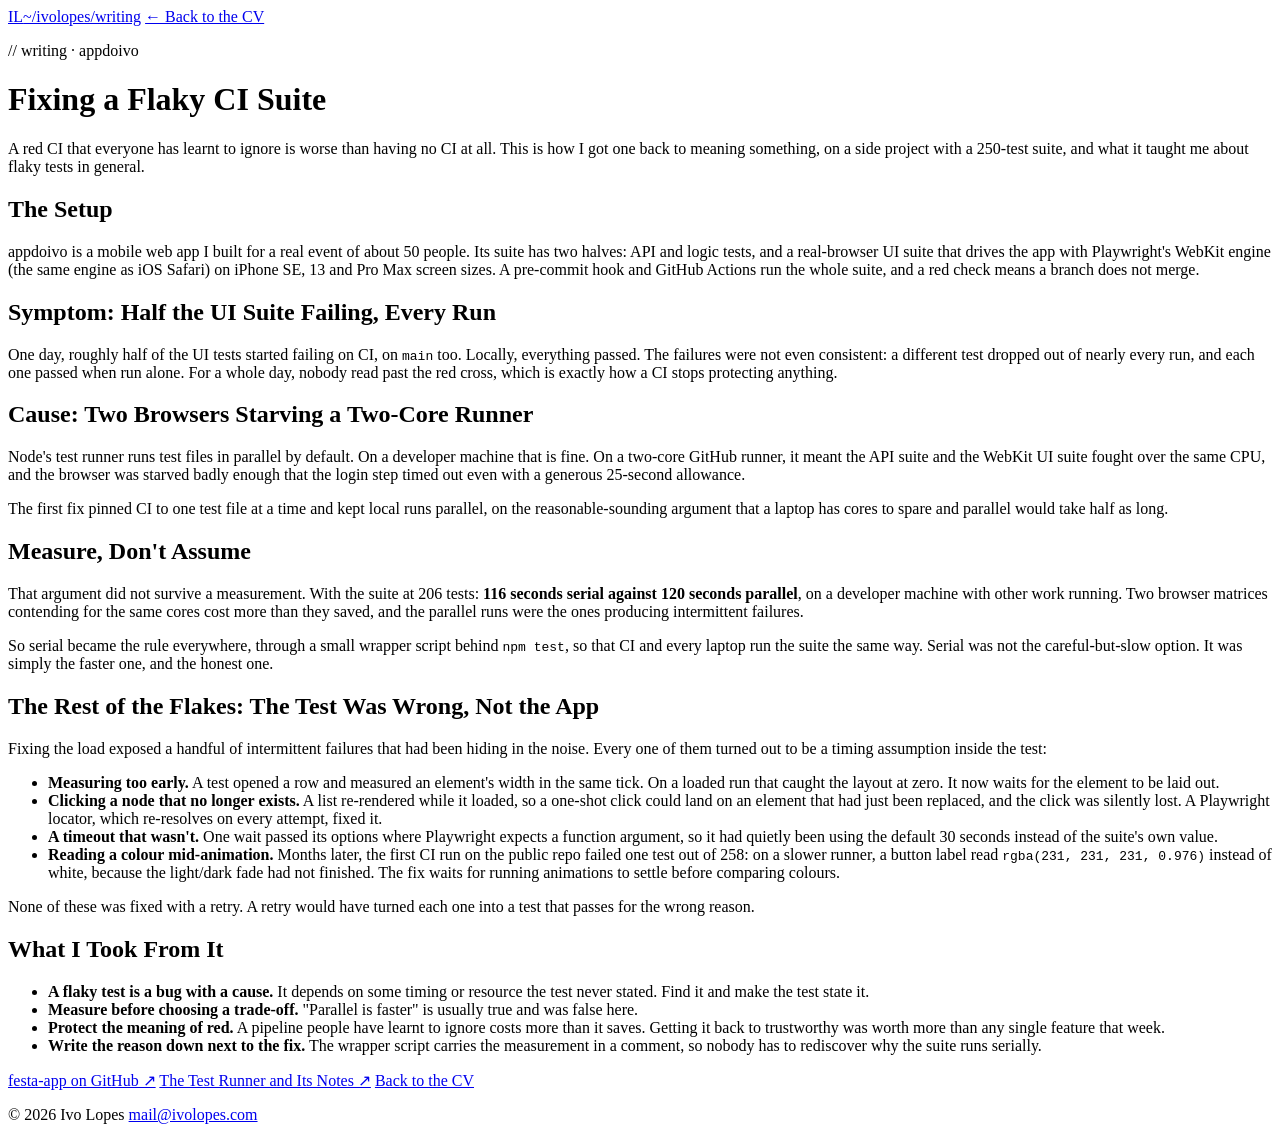
==== writing/flaky-ci.html @ 6a89b7aa "Content security policy: only this site's own scripts run Written by ~/bin/csp-meta (inline scripts " ====
<!doctype html>
<html lang="en">
<head>
  <meta charset="utf-8">
  <meta name="viewport" content="width=device-width, initial-scale=1">
<!-- csp-meta: only this site's own scripts run (refresh with ~/bin/csp-meta after editing an inline script) -->
<meta http-equiv="Content-Security-Policy" content="default-src 'self'; script-src 'self' 'sha256-Xq+9Sda6K3fVRITrc4UfTanAlYB9QEobkrm9zKTtULw=' 'sha256-eVStZG/tEU+f6/m8s0fDk60ZH8NF4Q+oxIhaToO0wrA=' https://static.cloudflareinsights.com; style-src 'self' 'unsafe-inline' https://fonts.googleapis.com; font-src 'self' https://fonts.gstatic.com; img-src 'self' data: blob: https:; media-src 'self' data: blob:; connect-src 'self' https://cloudflareinsights.com; frame-src 'none'; worker-src 'self' blob:; object-src 'none'; base-uri 'self'; form-action 'self'">
  <title>Fixing a Flaky CI Suite · Ivo Lopes</title>
  <meta name="description" content="How a red CI that everyone had learnt to ignore got fixed: measuring instead of assuming, and treating every flaky test as a timing assumption to find, not noise to retry.">
  <meta property="og:title" content="Fixing a Flaky CI Suite · Ivo Lopes">
  <meta property="og:description" content="Measuring instead of assuming, and treating every flaky test as a timing assumption to find, not noise to retry.">
  <meta property="og:url" content="https://qa.ivolopes.com/writing/flaky-ci.html">
  <meta property="og:type" content="article">
  <meta property="og:image" content="https://qa.ivolopes.com/og-image.png?v=2">
  <meta name="twitter:card" content="summary_large_image">
  <link rel="canonical" href="https://qa.ivolopes.com/writing/flaky-ci.html">
  <link rel="icon" href="../favicon.ico?v=2" sizes="32x32">
  <link rel="icon" href="../favicon.svg?v=2" type="image/svg+xml">
  <link rel="apple-touch-icon" href="../apple-touch-icon.png?v=2">
  <link rel="preconnect" href="https://fonts.googleapis.com">
  <link rel="preconnect" href="https://fonts.gstatic.com" crossorigin>
  <link href="https://fonts.googleapis.com/css2?family=Inter:wght@400;500;600;700&family=JetBrains+Mono:wght@400;500;700&family=Space+Grotesk:wght@500;600;700&display=swap" rel="stylesheet">
  <link rel="stylesheet" href="../styles.css?v=3">
</head>
<body>
  <header class="topbar">
    <a class="brand" href="../" aria-label="Ivo Lopes, home"><span class="brand-mark">IL</span><span class="brand-path">~/ivolopes/writing</span></a>
    <a class="link-btn mono" href="../#projects">← Back to the CV</a>
  </header>

  <main class="view article">
    <p class="eyebrow mono">// writing · appdoivo</p>
    <h1>Fixing a Flaky CI Suite</h1>
    <p class="article-lead">A red CI that everyone has learnt to ignore is worse than having no CI at all. This is how I got one back to meaning something, on a side project with a 250-test suite, and what it taught me about flaky tests in general.</p>

    <h2>The Setup</h2>
    <p>appdoivo is a mobile web app I built for a real event of about 50 people. Its suite has two halves: API and logic tests, and a real-browser UI suite that drives the app with Playwright's WebKit engine (the same engine as iOS Safari) on iPhone SE, 13 and Pro Max screen sizes. A pre-commit hook and GitHub Actions run the whole suite, and a red check means a branch does not merge.</p>

    <h2>Symptom: Half the UI Suite Failing, Every Run</h2>
    <p>One day, roughly half of the UI tests started failing on CI, on <code>main</code> too. Locally, everything passed. The failures were not even consistent: a different test dropped out of nearly every run, and each one passed when run alone. For a whole day, nobody read past the red cross, which is exactly how a CI stops protecting anything.</p>

    <h2>Cause: Two Browsers Starving a Two-Core Runner</h2>
    <p>Node's test runner runs test files in parallel by default. On a developer machine that is fine. On a two-core GitHub runner, it meant the API suite and the WebKit UI suite fought over the same CPU, and the browser was starved badly enough that the login step timed out even with a generous 25-second allowance.</p>
    <p>The first fix pinned CI to one test file at a time and kept local runs parallel, on the reasonable-sounding argument that a laptop has cores to spare and parallel would take half as long.</p>

    <h2>Measure, Don't Assume</h2>
    <p>That argument did not survive a measurement. With the suite at 206 tests: <strong>116 seconds serial against 120 seconds parallel</strong>, on a developer machine with other work running. Two browser matrices contending for the same cores cost more than they saved, and the parallel runs were the ones producing intermittent failures.</p>
    <p>So serial became the rule everywhere, through a small wrapper script behind <code>npm test</code>, so that CI and every laptop run the suite the same way. Serial was not the careful-but-slow option. It was simply the faster one, and the honest one.</p>

    <h2>The Rest of the Flakes: The Test Was Wrong, Not the App</h2>
    <p>Fixing the load exposed a handful of intermittent failures that had been hiding in the noise. Every one of them turned out to be a timing assumption inside the test:</p>
    <ul>
      <li><strong>Measuring too early.</strong> A test opened a row and measured an element's width in the same tick. On a loaded run that caught the layout at zero. It now waits for the element to be laid out.</li>
      <li><strong>Clicking a node that no longer exists.</strong> A list re-rendered while it loaded, so a one-shot click could land on an element that had just been replaced, and the click was silently lost. A Playwright locator, which re-resolves on every attempt, fixed it.</li>
      <li><strong>A timeout that wasn't.</strong> One wait passed its options where Playwright expects a function argument, so it had quietly been using the default 30 seconds instead of the suite's own value.</li>
      <li><strong>Reading a colour mid-animation.</strong> Months later, the first CI run on the public repo failed one test out of 258: on a slower runner, a button label read <code>rgba(231, 231, 231, 0.976)</code> instead of white, because the light/dark fade had not finished. The fix waits for running animations to settle before comparing colours.</li>
    </ul>
    <p>None of these was fixed with a retry. A retry would have turned each one into a test that passes for the wrong reason.</p>

    <h2>What I Took From It</h2>
    <ul>
      <li><strong>A flaky test is a bug with a cause.</strong> It depends on some timing or resource the test never stated. Find it and make the test state it.</li>
      <li><strong>Measure before choosing a trade-off.</strong> "Parallel is faster" is usually true and was false here.</li>
      <li><strong>Protect the meaning of red.</strong> A pipeline people have learnt to ignore costs more than it saves. Getting it back to trustworthy was worth more than any single feature that week.</li>
      <li><strong>Write the reason down next to the fix.</strong> The wrapper script carries the measurement in a comment, so nobody has to rediscover why the suite runs serially.</li>
    </ul>

    <p class="article-links">
      <a class="btn primary" href="https://github.com/githubdoivo/festa-app" target="_blank" rel="noopener">festa-app on GitHub ↗</a>
      <a class="btn" href="https://github.com/githubdoivo/festa-app/blob/main/scripts/run-tests.js" target="_blank" rel="noopener">The Test Runner and Its Notes ↗</a>
      <a class="btn" href="../">Back to the CV</a>
    </p>

    <footer class="footer mono">
      <span>© <span id="year">2026</span> Ivo Lopes</span>
      <a class="checks-link" href="mailto:mail@ivolopes.com">mail@ivolopes.com</a>
    </footer>
  </main>
  <script>document.getElementById("year").textContent = new Date().getFullYear();</script>
  <!-- Cloudflare Web Analytics: cookie-free visit counts. Loaded only on the
       real domain, so test runs and Lighthouse audits (on localhost) don't
       count as visits or depend on an outside service. -->
  <script>
    if (location.hostname === "qa.ivolopes.com") {
      var cf = document.createElement("script");
      cf.defer = true;
      cf.src = "https://static.cloudflareinsights.com/beacon.min.js";
      cf.setAttribute("data-cf-beacon", '{"token": "d142aee1c9ac4e2da34679b403fb6d72"}');
      document.head.appendChild(cf);
    }
  </script>
</body>
</html>
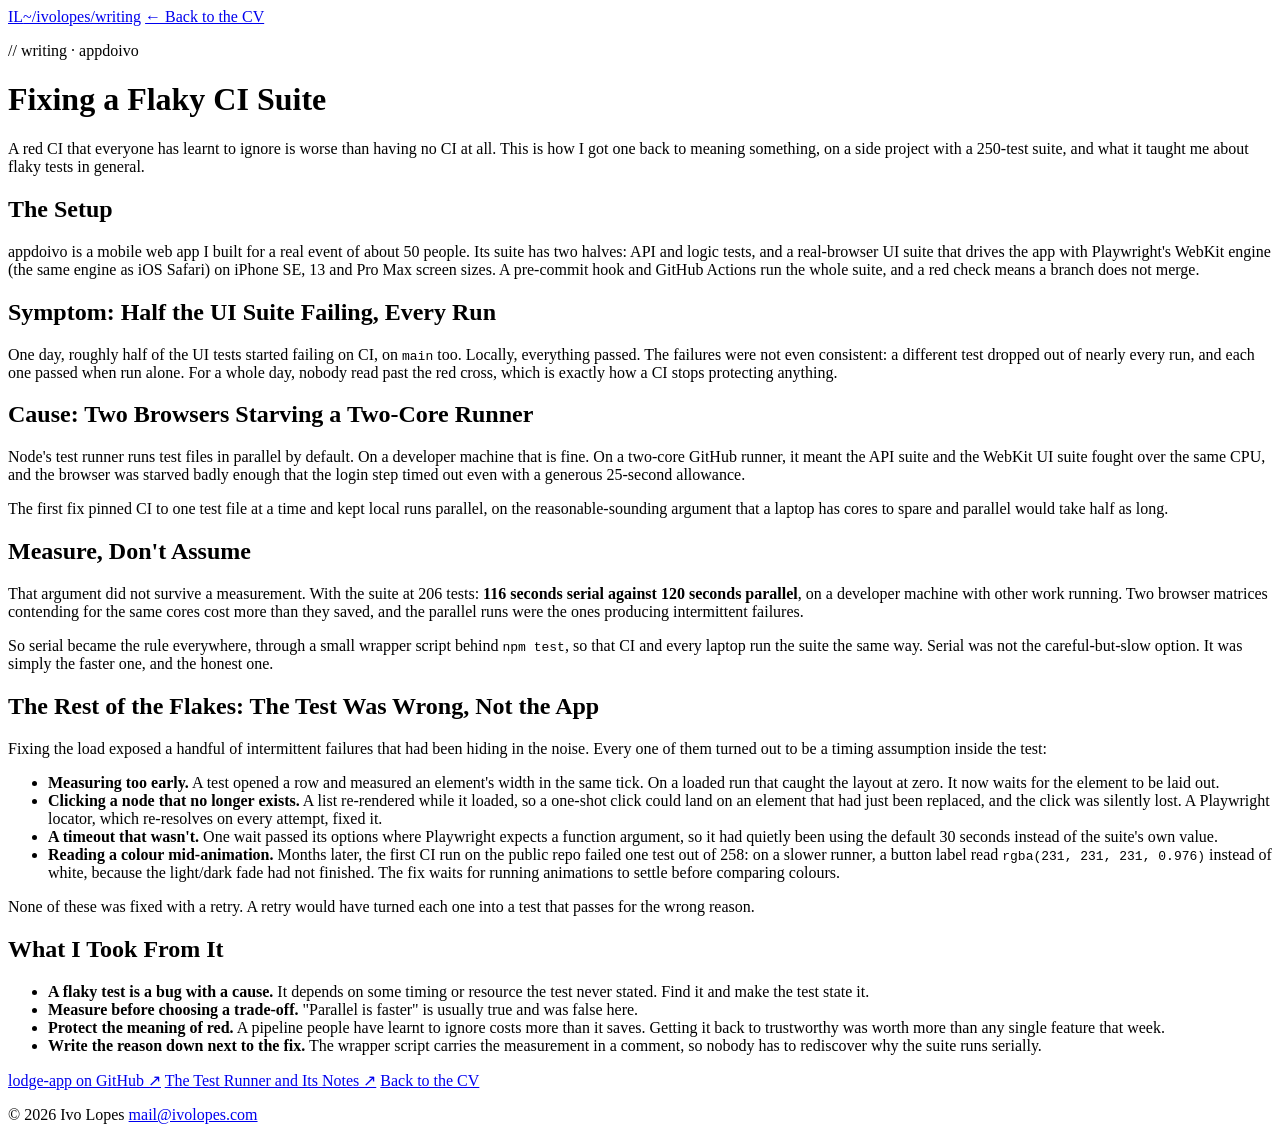
==== commit 826d8665: "Party app is now Lodge: lodge-app repos and lodge-demo.appdoivo.com Co-Authored-By: Claude Opus 5.5 " ====
--- a/writing/flaky-ci.html
+++ b/writing/flaky-ci.html
@@ -66,8 +66,8 @@
     </ul>
 
     <p class="article-links">
-      <a class="btn primary" href="https://github.com/githubdoivo/festa-app" target="_blank" rel="noopener">festa-app on GitHub ↗</a>
-      <a class="btn" href="https://github.com/githubdoivo/festa-app/blob/main/scripts/run-tests.js" target="_blank" rel="noopener">The Test Runner and Its Notes ↗</a>
+      <a class="btn primary" href="https://github.com/githubdoivo/lodge-app" target="_blank" rel="noopener">lodge-app on GitHub ↗</a>
+      <a class="btn" href="https://github.com/githubdoivo/lodge-app/blob/main/scripts/run-tests.js" target="_blank" rel="noopener">The Test Runner and Its Notes ↗</a>
       <a class="btn" href="../">Back to the CV</a>
     </p>
 
